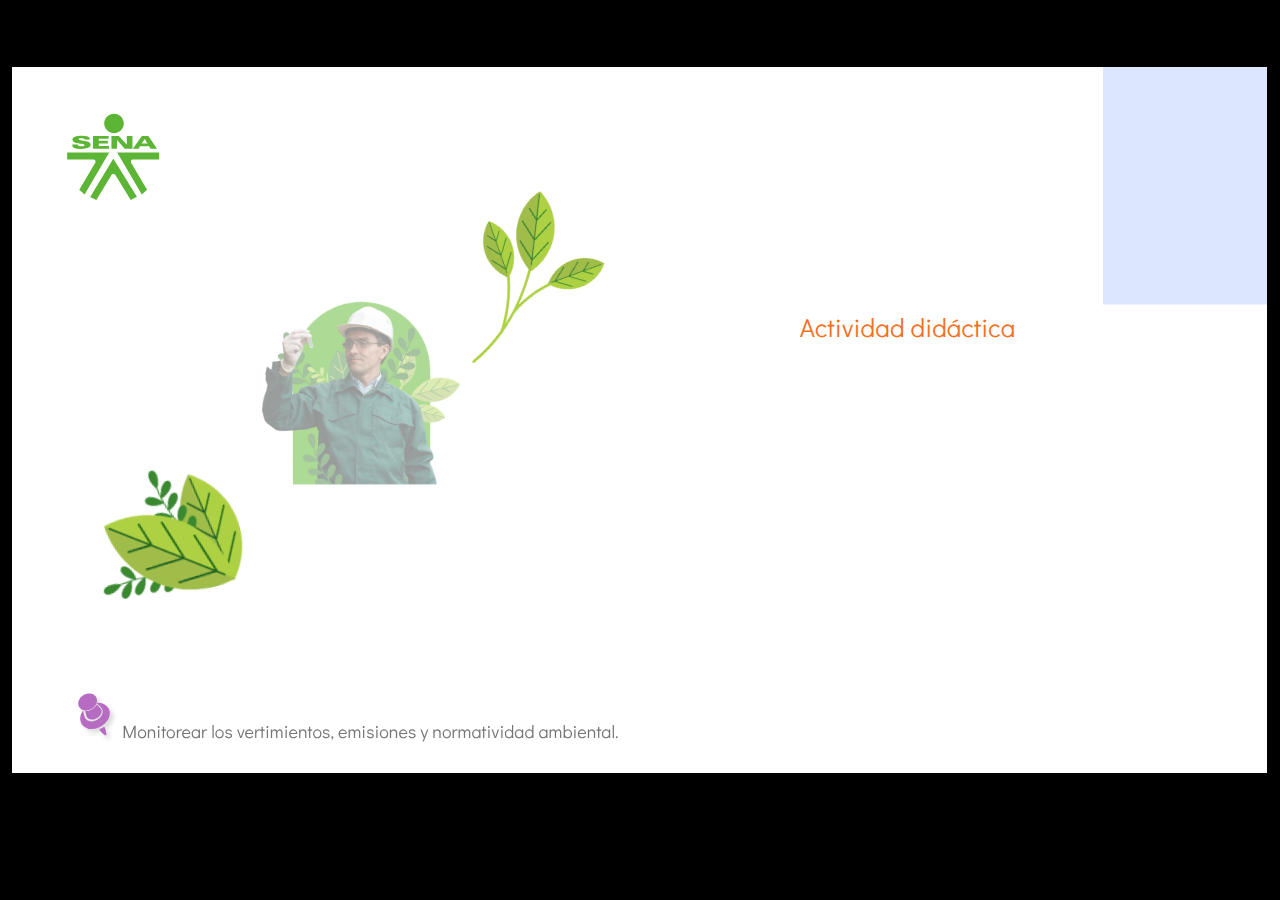
==== public/actividades/index.html @ 24825477 "AD" ====
﻿<!doctype html>
<html lang="es">
<head>
  <meta charset="utf-8">
  <!-- Creado con Storyline 360 - http://www.articulate.com  -->
  <!-- version: 3.73.29904.0 -->
  <title>CF20AD</title>
  <meta http-equiv="x-ua-compatible" content="IE=edge"/>
  <meta name="viewport" content="width=device-width,initial-scale=1,user-scalable=no,shrink-to-fit=no,minimal-ui"/>
  <meta name="apple-mobile-web-app-capable" content="yes"/>
  <style>
    html, body { height: 100%; padding: 0; margin: 0 }
    #app { height: 100%; width: 100%; }
  </style>

  <script>
    window.DS = {};
    window.globals = {
      DATA_PATH_BASE: '',
      HAS_FRAME: true,
      HAS_SLIDE: true,

      lmsPresent: false,
      tinCanPresent: false,
      cmi5Present: false,
      aoSupport: false,
      scale: 'show all',
      captureRc: false,
      browserSize: 'optimal',
      bgColor: '#000000',
      features: 'AccessibleVideo,ConnectionMessages,FullScreenToggle,InsertSvgPicture,LayerPresentAsDialog,MultipleQuizTracking,PlayerSpeedControl,StreamingVideo,UpdatedThemeEditor,UseAudioElement',
      themeName: 'classic',
      preloaderColor: '#FFFFFF',
      suppressAnalytics: false,
      productChannel: 'stable',
      publishSource: 'storyline',
      aid: 'aid|5304b41d-7af7-4125-b8d1-83eb222823e2',
      cid: '802a0502-bb3f-41ae-b490-e39e712f9834',
      playerVersion: '3.73.29904.0',
      publishTimestamp: '2023-04-24T00:48:41.5090489Z',
      maxIosVideoElements: 10,
      connectionSettings: { },

      
      parseParams: function(qs) {
        if (window.globals.parsedParams != null) {
          return window.globals.parsedParams;
        }
        qs = (qs || window.location.search.substr(1)).split('+').join(' ');
        var params = {},
            tokens,
            re = /[?&]?([^=]+)=([^&]*)/g;

        while (tokens = re.exec(qs)) {
          params[decodeURIComponent(tokens[1]).trim()] =
            decodeURIComponent(tokens[2]).trim();
        }
        window.globals.parsedParams = params;
        return params;
      }

    };
  </script>
  <script>
    var isIe11 = ('ActiveXObject' in window || window.MSBlobBuilder != null)
      && window.msCrypto != null && !window.ActiveXObject;
    if (isIe11) {
      window.globals.unsupportedBrowser = true;
      document.write(atob('[base64]'));
    }
  </script>
  
  <script>window.THREE = { };</script>
  
</head>
<body style="background: #000000" class="cs-HTML theme-classic">
  <!-- 360 -->
  <script>!function(){var e,i=/iPhone/i,o=/iPod/i,n=/iPad/i,t=/\biOS-universal(?:.+)Mac\b/i,r=/\bAndroid(?:.+)Mobile\b/i,a=/Android/i,d=/(?:SD4930UR|\bSilk(?:.+)Mobile\b)/i,p=/Silk/i,l=/Windows Phone/i,u=/\bWindows(?:.+)ARM\b/i,b=/BlackBerry/i,s=/BB10/i,c=/Opera Mini/i,f=/\b(CriOS|Chrome)(?:.+)Mobile/i,h=/Mobile(?:.+)Firefox\b/i,v=function(e){return void 0!==e&&"MacIntel"===e.platform&&"number"==typeof e.maxTouchPoints&&e.maxTouchPoints>1&&"undefined"==typeof MSStream};e=function(e){var m={userAgent:"",platform:"",maxTouchPoints:0};e||"undefined"==typeof navigator?"string"==typeof e?m.userAgent=e:e&&e.userAgent&&(m={userAgent:e.userAgent,platform:e.platform,maxTouchPoints:e.maxTouchPoints||0}):m={userAgent:navigator.userAgent,platform:navigator.platform,maxTouchPoints:navigator.maxTouchPoints||0};var g=m.userAgent,y=g.split("[FBAN");void 0!==y[1]&&(g=y[0]),void 0!==(y=g.split("Twitter"))[1]&&(g=y[0]);var A=function(e){return function(i){return i.test(e)}}(g),w={apple:{phone:A(i)&&!A(l),ipod:A(o),tablet:!A(i)&&(A(n)||v(m))&&!A(l),universal:A(t),device:(A(i)||A(o)||A(n)||A(t)||v(m))&&!A(l)},amazon:{phone:A(d),tablet:!A(d)&&A(p),device:A(d)||A(p)},android:{phone:!A(l)&&A(d)||!A(l)&&A(r),tablet:!A(l)&&!A(d)&&!A(r)&&(A(p)||A(a)),device:!A(l)&&(A(d)||A(p)||A(r)||A(a))||A(/\bokhttp\b/i)},windows:{phone:A(l),tablet:A(u),device:A(l)||A(u)},other:{blackberry:A(b),blackberry10:A(s),opera:A(c),firefox:A(h),chrome:A(f),device:A(b)||A(s)||A(c)||A(h)||A(f)},any:!1,phone:!1,tablet:!1};return w.any=w.apple.device||w.android.device||w.windows.device||w.other.device,w.phone=w.apple.phone||w.android.phone||w.windows.phone,w.tablet=w.apple.tablet||w.android.tablet||w.windows.tablet,w}(),"object"==typeof exports&&"undefined"!=typeof module?module.exports=e:"function"==typeof define&&define.amd?define((function(){return e})):this.isMobile=e}();
    window.isMobile.apple.tablet = window.isMobile.apple.tablet ||
      (navigator.platform === 'MacIntel' && navigator.maxTouchPoints > 1);
    window.isMobile.apple.device = window.isMobile.apple.device || window.isMobile.apple.tablet;
    window.isMobile.tablet = window.isMobile.tablet || window.isMobile.apple.tablet;
    window.isMobile.any = window.isMobile.any || window.isMobile.apple.tablet;
  </script>

  <div id="focus-sink" tabindex="-1"></div>

  <div id="preso"></div>
  <script>
    (function() {

      var classTypes = [ 'desktop', 'mobile', 'phone', 'tablet' ];

      var addDeviceClasses = function(prefix, testObj) {
        var curr, i;
        for (i = 0; i < classTypes.length; i++) {
          curr = classTypes[i];
          if (testObj[curr]) {
            document.body.classList.add(prefix + curr);
          }
        }
      };

      var params = window.globals.parseParams(),
          isDevicePreview = params.devicepreview === '1',
          isPhoneOverride = params.deviceType === 'phone' || (isDevicePreview && params.phone == '1'),
          isTabletOverride = (params.deviceType === 'tablet' || isDevicePreview) && !isPhoneOverride,
          isMobileOverride = isPhoneOverride || isTabletOverride;

      var deviceView = {
        desktop: !window.isMobile.any && !isMobileOverride,
        mobile: window.isMobile.any || isMobileOverride,
        phone: isPhoneOverride || (window.isMobile.phone && !isTabletOverride),
        tablet: isTabletOverride || window.isMobile.tablet
      };

      window.globals.deviceView = deviceView;
      window.isMobile.desktop = !window.isMobile.any;
      window.isMobile.mobile = window.isMobile.any;

      addDeviceClasses('view-', deviceView);

    })();
  </script>
  
  <script src='story_content/user.js' type=text/javascript></script>
  <div class="slide-loader"></div>

  <script>
    if (window.globals.deviceView.isMobile) { var doc = document, loader = doc.body.querySelector('.slide-loader'); [ 1, 2, 3 ].forEach(function(n) { var d = doc.createElement('div'); d.style.backgroundColor = window.globals.preloaderColor; d.classList.add('mobile-loader-dot'); d.classList.add('dot' + n); loader.appendChild(d); }); }
  </script>

  <div class="mobile-load-title-overlay" style="display: none">
    <div class="mobile-load-title">CF20AD</div>
  </div>

  <div class="mobile-chrome-warning"></div>

  
<style>
  .warn-connection-dialog {
    display: none;
    background: transparent;
    pointer-events: none;
    position: fixed;
    left: 0;
    top: 0;
    width: 100%;
    height: 100%;
    z-index: 999;
  }

  .warn-connection-content {
    border-radius: 4px;
    background: white;
    border: 1px solid #E7E7E7;
    color: #333333;
    box-shadow: 0 2px 4px rgba(0, 0, 0, 0.25);
    transition: all 150ms ease-out;
    position: absolute;
    white-space: nowrap;
  }

  .view-phone.is-landscape .warn-connection-content {
    left: 23px;
    bottom: 23px;
  }

  .view-tablet.is-landscape .warn-connection-content {
    left: 50%;
    top: 20px;
    transform: translateX(-50%);
  }

  .is-portrait .warn-connection-content {
    transform: translate(-50%, calc(-100% - 15px));
  }

  .warn-connection-content p {
    display: inline-block;
    margin: 0 8px 0 0;
    line-height: 33px;
    font-size: 11px;
  }

  .warn-connection-content svg {
    position: relative;
    vertical-align: middle;
    margin: 0 2px 2px 8px;
  }

  .view-desktop .warn-connection-content {
    left: 1.5em;
    bottom: 1.5em;
  }

  .view-desktop .warn-connection-content p {
    font-size: 1.1em;
  }

  .is-offline .warn-connection-dialog {
    display: block;
  }

  .is-offline .cs-panel * {
    pointer-events: none !important;
  }

  .is-offline .cs-panel {
    pointer-events: all !important;
  }

  .is-offline #nav-controls * {
    pointer-events: none !important;
  }

  .is-offline #nav-controls {
    pointer-events: all !important;
  }
</style>

<div class="warn-connection-dialog">
  <div class="warn-connection-content">
    <svg width="17" height="15" viewBox="0 0 17 15" xmlns="http://www.w3.org/2000/svg">
      <path fill="#8F0000" stroke="white" d="M16.07,12.98 L15.88,12.23 L9.51,1.21 C8.97,0.26,7.6,0.26,7.06,1.21 L0.69,12.23 C0.15,13.16,0.81,14.36,1.91,14.36 H14.65 C15.47,14.36,16.05,13.7,16.07,12.98 Z"/>
      <path fill="white" stroke="white" d="M8.58,5.5 C8.35,5.28,8.5,5.35,8.21,5.32 C8.09,5.35,7.97,5.49,7.96,5.67 C7.97,5.79,7.98,5.92,7.98,6.04 L7.98,6.04 C7.99,6.17,8,6.31,8.01,6.43 L8.01,6.44 C8.03,6.92,8.06,7.41,8.09,7.9 L8.09,7.9 C8.12,8.39,8.14,8.88,8.17,9.37 C8.17,9.39,8.18,9.42,8.2,9.44 C8.23,9.46,8.25,9.47,8.28,9.47 C8.31,9.47,8.34,9.46,8.35,9.44 C8.37,9.43,8.38,9.4,8.39,9.35 L8.39,9.34 C8.39,9.24,8.4,9.15,8.4,9.05 L8.4,9.05 C8.41,8.96,8.41,8.86,8.42,8.75 C8.43,8.44,8.45,8.12,8.47,7.81 L8.47,7.81 C8.49,7.49,8.51,7.18,8.53,6.87 C8.55,6.46,8.56,6.05,8.59,5.64 L8.6,5.62 C8.6,5.57,8.59,5.53,8.58,5.5 L8.21,5.32 Z"/>
      <circle fill="white" stroke="white" cx="8.3" cy="11.35" r="0.3"/>
    </svg>
    <p>You are offline. Trying to reconnect...</p>
  </div>
</div>

<script>
  (function() {
    window.DS.connection = {
      warningShown: false,
      assets: {},
      loadingAssetGroup: false,
      retryDelay: 500
    };

    // @TODO this is POC code and can be cleaned up a bit more if we move forward
    // with the feature



    // The `window.globals.features` variable must be set in `webpack.dev.config` when testing locally - it is not enough
    // to have it in the data - but it must be set there as well.
    var useConnectionMessages = window.AbortController != null &&
      window.location.protocol != 'file:' &&
      window.globals.features.indexOf('ConnectionMessages') != -1;

    window.DS.connection.useConnectionMessages = useConnectionMessages

    var assetCount = 0;
    var checkLoadedId;
    var connectionSettings = window.globals.connectionSettings;

    if (useConnectionMessages && connectionSettings != null) {
      var contentEl = document.querySelector('.warn-connection-content');
      var messageEl = contentEl.querySelector('p')

      if (connectionSettings.useDarkTheme) {
        contentEl.style.borderColor = '#BABBBA';
        contentEl.style.backgroundColor = '#282828';
        contentEl.style.color = '#FFFFFF';
      }

      if (connectionSettings.message != null) {
        messageEl.textContent = window.decodeURIComponent(connectionSettings.message);
      }
    }

    function checkAssetsReady() {
      for (var i in DS.connection.assets) {
        if (!DS.connection.assets[i].success) {
          return false;
        }
      }
      return true;
    }

    function stopAssetGroup() {
      if (!useConnectionMessages) { return; }

      assetCount = 0;

      DS.connection.oldAssetGroup = DS.connection.assets;
      DS.connection.assets = {};
      DS.connection.loadingAssetGroup = false;
      clearInterval(checkLoadedId);
    }

    function startAssetGroup() {
      if (!useConnectionMessages) { return; }
      var ticks = 0;
      clearInterval(checkLoadedId);
      checkLoadedId = setInterval(function() {
        var loaded = 0;
        if (assetCount === 0 && loaded === 0) {
          clearInterval(checkLoadedId);
          return;
        }

        for (var i in DS.connection.assets) {
          if (DS.connection.assets[i].success) {
            loaded++;
          }
        }

        if (assetCount === loaded && checkAssetsReady()) {
          for (var i in DS.connection.assets) {
            if (DS.connection.assets[i].action) {
              DS.connection.assets[i].action();
            }
          }
          hideWarning();
          stopAssetGroup();
        }
      }, 100)
    }

    function requiredAsset(url, action, retry, type) {
      if (!useConnectionMessages) { return; }
      if (DS.connection.assets[url]) { return; }

      DS.connection.assets[url] = {
        success: false, action: action, retry: retry, type: type
      };
      assetCount = Object.keys(DS.connection.assets).length;
      if (!DS.connection.loadingAssetGroup) {
        startAssetGroup();
      }
      DS.connection.loadingAssetGroup = true;
    }

    function assetLoaded(url) {
      if (!useConnectionMessages) { return; }
      if (DS.connection.assets[url]) {
        DS.connection.assets[url].success = true;
      }
    }

    function assetFailed(url) {
      if (!useConnectionMessages) { return; }
      if (!DS.connection.assets[url]) {
        if (/\.js$/.test(url)) {
          setTimeout(function() {
            if (DS.connection.lastSlideLoaded != null) {
              DS.connection.lastSlideLoaded();
            }
          }, DS.connection.retryDelay);
        }
        return;
      }
      if (!DS.connection.warningShown) { showWarning(); }
      if (DS.connection.assets[url].retry) {
        setTimeout(function() {
          if (!DS.connection.assets[url].success) {
            DS.connection.assets[url].retry()
          }
        }, DS.connection.retryDelay);
      }
    }

    function hideWarning() {
      document.body.classList.remove('is-offline');
      DS.connection.warningShown = false;
    }
    DS.connection.hideWarning = hideWarning

    function showWarning(btn) {
      document.body.classList.add('is-offline')
      DS.connection.warningShown = true;
      updateWarningPosition();
    }

    function updateWarningPosition() {
      if (!DS.connection.warningShown) {
        return;
      }

      var isPortrait = document.body.classList.contains('is-portrait');
      var warningEl = document.querySelector('.warn-connection-content');

      if (isPortrait) {
        var slide = document.querySelector('.primary-slide');
        var slideRect = slide.getBoundingClientRect();

        warningEl.style.top = `${slideRect.top}px`
        warningEl.style.left = `${slideRect.left + slideRect.width / 2}px`
      } else {
        warningEl.style.top = null;
        warningEl.style.left = null;
      }

      window.requestAnimationFrame(updateWarningPosition);
    }

    // these will all be noops if the feature flag isn't set in
    // the data and `window.globals.features`
    DS.connection.requiredAsset = requiredAsset;
    DS.connection.assetLoaded = assetLoaded;
    DS.connection.assetFailed = assetFailed;
    DS.connection.stopAssetGroup = stopAssetGroup;
    DS.connection.startAssetGroup = startAssetGroup;
  })();
</script>


  <script>
    
    if (window.autoSpider && window.vInterfaceObject) {
      document.querySelector('.mobile-load-title-overlay').style.display = 'none';
    }
  </script>

  

  <link rel="stylesheet" href="html5/data/css/output.min.css" data-noprefix/>
</body>
<script src="html5/lib/scripts/bootstrapper.min.js"></script>
</html>
---- public/actividades/html5/data/css/output.min.css ----
@font-face {
  font-family: 'Open SansBold CharsBoldFDEAEE1F';
  src: url('[data-uri]');
  font-style: normal;
  font-weight: normal;
}
@font-face {
  font-family: 'Open Sans Charset1_ 6NU7DCB692A';
  src: url('[data-uri]');
  font-style: normal;
  font-weight: normal;
}
@font-face {
  font-family: 'Didact Gothic Charset1_64C2E66C';
  src: url('[data-uri]');
  font-style: normal;
  font-weight: normal;
}
@font-face {
  font-family: 'Didact GothicBold CBold4FF603CA';
  src: url('[data-uri]');
  font-style: normal;
  font-weight: normal;
}
@font-face {
  font-family: 'RobotoBold Charset1Bold7B74070F';
  src: url('[data-uri]');
  font-style: normal;
  font-weight: normal;
}
@font-face {
  font-family: 'Roboto Charset1_ 5cxEei66F362E7';
  src: url('[data-uri]');
  font-style: normal;
  font-weight: normal;
}
@font-face {
  font-family: 'Didact Gothic Charset0_9B944016';
  src: url('[data-uri]');
  font-style: normal;
  font-weight: normal;
}
@font-face {
  font-family: 'Didact GothicBold CBoldC69CEF59';
  src: url('[data-uri]');
  font-style: normal;
  font-weight: normal;
}
@font-face {
  font-family: 'Roboto Charset0_v5lJSRq46A5EDB0';
  src: url('[data-uri]');
  font-style: normal;
  font-weight: normal;
}
@font-face {
  font-family: 'RobotoBold Charset0BoldDCB83F8C';
  src: url('[data-uri]');
  font-style: normal;
  font-weight: normal;
}
.cs-HTML {
  background: rgba(0, 0, 0, 1);
}
.cs-npnxnanbnsnfns00000000001 .cs-infopanel  {
  box-shadow: 0 1px 0 rgba(0, 0, 0, 1);
  background: rgba(255, 255, 255, 1);
}
.cs-npnxnanbnsnfns00000000001 .cs-infopanel .cs-link {
  color: rgba(124, 34, 128, 1);
}
.cs-npnxnanbnsnfns00000000001 .cs-infopanel .cs-link:hover {
  color: rgba(0, 0, 238, 1);
}
.cs-npnxnanbnsnfns00000000001 .cs-infopanel .cs-name {
  color: rgba(68, 68, 68, 1);
}
.cs-npnxnanbnsnfns00000000001 .cs-infopanel .cs-title {
  color: rgba(153, 153, 153, 1);
}
.cs-npnxnanbnsnfns00000000001 .cs-infopanelpopup  {
  box-shadow: 0 1px 0 rgba(0, 0, 0, 1);
  background: linear-gradient(180deg, rgba(29, 29, 29, 1) 0%, rgba(11, 11, 11, 1) 100%);
}
.cs-npnxnanbnsnfns00000000001 .cs-infopanelpopup .cs-link {
  color: rgba(255, 255, 255, 1);
}
.cs-npnxnanbnsnfns00000000001 .cs-infopanelpopup .cs-link:hover {
  color: rgba(117, 117, 117, 1);
}
.cs-npnxnanbnsnfns00000000001 .cs-infopanelpopup .cs-name {
  color: rgba(114, 114, 114, 1);
}
.cs-npnxnanbnsnfns00000000001 .cs-infopanelpopup .cs-bio {
  color: rgba(255, 255, 255, 1);
}
.cs-npnxnanbnsnfns00000000001 .cs-timer  {
  color: rgba(255, 255, 255, 1);
}
.cs-npnxnanbnsnfns00000000001 .cs-duration stop:first-child {
  stop-color: rgba(0, 215, 255, 1);
}
.cs-npnxnanbnsnfns00000000001 .cs-duration stop:last-child {
  stop-color: rgba(0, 171, 255, 1);
}
.cs-npnxnanbnsnfns00000000001 .cs-elapsed stop:first-child {
  stop-color: rgba(254, 227, 71, 1);
}
.cs-npnxnanbnsnfns00000000001 .cs-elapsed stop:last-child {
  stop-color: rgba(252, 204, 42, 1);
}
.cs-npnxnanbnsnfns00000000001 .cs-timer .cs-pie .cs-innerstroke {
  stroke: rgba(255, 255, 255, 1);
}
.cs-npnxnanbnsnfns00000000001 .cs-timer .cs-pie .cs-innerborder {
  stroke: rgba(204, 204, 204, 1);
}
.cs-npnxnanbnsnfns00000000001 .cs-window  {
  box-shadow: 0 8px 5px rgba(0, 0, 0, 0.2);
  border-color: rgba(29, 29, 29, 1);
  background: rgba(42, 42, 42, 1);
  color: rgba(255, 255, 255, 1);
}
.cs-npnxnanbnsnfns00000000001 .cs-window .cs-diva {
  border-color: rgba(49, 49, 49, 1);
}
.cs-npnxnanbnsnfns00000000001 .cs-window .cs-divb {
  border-color: rgba(14, 14, 14, 1);
}
.cs-npnxnanbnsnfns00000000001 .cs-editor .cs-editor-slide {
  color: rgba(255, 255, 255, 1);
}
.cs-npnxnanbnsnfns00000000001 .cs-editor .cs-editor-html {
  color: rgba(255, 255, 255, 1);
}
.cs-npnxnanbnsnfns00000000001 .cs-editor .cs-editor-button {
  text-shadow: 0 1px 0 rgba(0, 0, 0, 1);
  color: rgba(255, 255, 255, 1);
  border-color: rgba(3, 3, 3, 1);
  background: linear-gradient(180deg, rgba(51, 51, 51, 1) 0%, rgba(20, 20, 20, 1) 100%);
}
.cs-npnxnanbnsnfns00000000001 .cs-editor .cs-editor-button:hover {
  background: linear-gradient(180deg, rgba(58, 58, 58, 1) 0%, rgba(12, 12, 12, 1) 100%);
}
.cs-npnxnanbnsnfns00000000001 .cs-editor .cs-editor-button:active {
  background: linear-gradient(180deg, rgba(20, 20, 20, 1) 0%, rgba(50, 50, 50, 1) 100%);
}
.cs-npnxnanbnsnfns00000000001 .cs-listitem  {
  color: rgba(255, 255, 255, 1);
  border-color: rgba(52, 52, 52, 1);
}
.cs-npnxnanbnsnfns00000000001 .cs-listitem.cs-viewed {
  color: rgba(135, 135, 135, 1);
}
.cs-npnxnanbnsnfns00000000001 .cs-listitem.cs-selected {
  color: rgba(255, 255, 255, 1);
  background: rgba(63, 63, 63, 1);
}
.cs-npnxnanbnsnfns00000000001 .cs-listitem.cs-selected:hover {
  background: rgba(63, 63, 63, 1);
}
.cs-npnxnanbnsnfns00000000001 .cs-listitem.cs-selected.hover {
  background: rgba(63, 63, 63, 1);
}
.cs-npnxnanbnsnfns00000000001 .cs-listitem.cs-selected:focus {
  background: rgba(63, 63, 63, 1);
}
.cs-npnxnanbnsnfns00000000001 .cs-listitem .cs-icon-carrot {
  fill: rgba(255, 255, 255, 1);
}
.cs-npnxnanbnsnfns00000000001 .cs-listitem .cs-icon-carrot .cs-shadow {
  fill: rgba(0, 0, 0, 1);
}
.cs-npnxnanbnsnfns00000000001 .cs-listitem:hover {
  background: rgba(49, 49, 49, 1);
}
.cs-npnxnanbnsnfns00000000001 .cs-listitem.hover {
  background: rgba(49, 49, 49, 1);
}
.cs-npnxnanbnsnfns00000000001 .cs-listitem:focus {
  background: rgba(49, 49, 49, 1);
}
.cs-npnxnanbnsnfns00000000001 .cs-glossary  {
  color: rgba(255, 255, 255, 1);
}
.cs-npnxnanbnsnfns00000000001 .cs-glossary .cs-scrolling-panel {
  background: rgba(51, 51, 51, 1);
}
.cs-npnxnanbnsnfns00000000001 .cs-glossary .cs-term.cs-selected .cs-choice-list-trigger {
  color: rgba(255, 255, 255, 1);
  background: rgba(63, 63, 63, 1);
}
.cs-npnxnanbnsnfns00000000001 .cs-glossary .cs-term.cs-selected .cs-choice-list-trigger:focus {
  color: rgba(255, 255, 255, 1);
  background: rgba(63, 63, 63, 1);
}
.cs-npnxnanbnsnfns00000000001 .cs-glossary .cs-term:hover .cs-choice-list-trigger {
  background: rgba(28, 28, 28, 1);
}
.cs-npnxnanbnsnfns00000000001 .cs-glossary .cs-term.hover .cs-choice-list-trigger {
  background: rgba(28, 28, 28, 1);
}
.cs-npnxnanbnsnfns00000000001 .cs-glossary .cs-term .cs-choice-list-trigger:focus {
  background: rgba(28, 28, 28, 1);
}
.cs-npnxnanbnsnfns00000000001 .cs-glossary .cs-diva {
  border-color: rgba(61, 61, 61, 1);
}
.cs-npnxnanbnsnfns00000000001 .cs-glossary .cs-divb {
  border-color: rgba(32, 32, 32, 1);
}
.cs-npnxnanbnsnfns00000000001 .cs-glossary .cs-divc {
  border-color: rgba(61, 61, 61, 1);
}
.cs-npnxnanbnsnfns00000000001 .cs-glossary .cs-heading {
  color: rgba(255, 255, 255, 1);
}
.cs-npnxnanbnsnfns00000000001 .cs-resource .cs-separator {
  border-color: rgba(44, 44, 44, 1);
}
.cs-npnxnanbnsnfns00000000001 .cs-outline  {
  color: rgba(255, 255, 255, 1);
}
.cs-npnxnanbnsnfns00000000001 .cs-outline .cs-diva {
  border-color: rgba(28, 28, 28, 1);
}
.cs-npnxnanbnsnfns00000000001 .cs-outline .cs-divb {
  border-color: rgba(54, 54, 54, 1);
}
.cs-npnxnanbnsnfns00000000001 .cs-outline .cs-divc {
  border-color: rgba(52, 52, 52, 1);
}
.cs-npnxnanbnsnfns00000000001 .cs-outline .cs-search-filter:hover {
  color: rgba(117, 117, 117, 1);
}
.cs-npnxnanbnsnfns00000000001 .cs-outline .cs-search-filter.hover {
  color: rgba(117, 117, 117, 1);
}
.cs-npnxnanbnsnfns00000000001 .cs-transcript  {
  color: rgba(255, 255, 255, 1);
}
.cs-npnxnanbnsnfns00000000001 .cs-transcript .cs-div {
  border-color: rgba(44, 44, 44, 1);
}
.cs-npnxnanbnsnfns00000000001 .cs-tabs:not(.topmenu-item) {
  color: rgba(114, 114, 114, 1);
}
.cs-npnxnanbnsnfns00000000001 .cs-tabs .cs-inner-button:not(.topmenu-item) {
  text-shadow: 0 1px 0 rgba(0, 0, 0, 1);
}
.cs-npnxnanbnsnfns00000000001 .cs-tabs:hover:not(.topmenu-item) {
  color: rgba(82, 84, 84, 1);
}
.cs-npnxnanbnsnfns00000000001 .cs-tabs.cs-selected {
  background: rgba(36, 36, 36, 1);
  color: rgba(255, 255, 255, 1);
}
.cs-npnxnanbnsnfns00000000001 .cs-seekcontrol  {
  background: linear-gradient(180deg, rgba(51, 51, 51, 1) 0%, rgba(20, 20, 20, 1) 100%);
  border-color: rgba(3, 3, 3, 1);
}
.cs-npnxnanbnsnfns00000000001 .cs-seekcontrol .cs-button:hover .cs-icon {
  fill: rgba(255, 255, 255, 1);
}
.cs-npnxnanbnsnfns00000000001 .cs-seekcontrol .cs-button.hover .cs-icon {
  fill: rgba(255, 255, 255, 1);
}
.cs-npnxnanbnsnfns00000000001 .cs-seekcontrol .cs-button .cs-icon-shadow {
  fill: rgba(0, 0, 0, 1);
}
.cs-npnxnanbnsnfns00000000001 .cs-seekcontrol .cs-button .cs-icon {
  fill: rgba(255, 255, 255, 1);
}
.cs-npnxnanbnsnfns00000000001 .cs-seekcontrol .cs-seek .cs-fill {
  background: rgba(255, 255, 255, 1);
}
.cs-npnxnanbnsnfns00000000001 .cs-seekcontrol .cs-seek {
  background: rgba(34, 34, 34, 1);
  border-color: rgba(26, 26, 26, 1);
}
.cs-npnxnanbnsnfns00000000001 .cs-searchinput .cs-input {
  color: rgba(45, 45, 45, 1);
  border-color: rgba(32, 32, 32, 1);
  background: rgba(255, 255, 255, 1);
}
.cs-npnxnanbnsnfns00000000001 .cs-searchinput .cs-input:focus {
  color: rgba(45, 45, 45, 1);
  background: rgba(255, 255, 255, 1);
}
.cs-npnxnanbnsnfns00000000001 .cs-searchinput .cs-input:hover {
  box-shadow: inset 0 0 1px 0 rgba(235, 148, 113, 0);
}
.cs-npnxnanbnsnfns00000000001 .cs-searchinput .cs-input.hover {
  box-shadow: inset 0 0 1px 0 rgba(235, 148, 113, 0);
}
.cs-npnxnanbnsnfns00000000001 .cs-searchinput .cs-button .cs-icon {
  fill: rgba(255, 255, 255, 1);
}
.cs-npnxnanbnsnfns00000000001 .cs-searchinput .cs-button:hover {
  fill: linear-gradient(180deg, rgba(58, 58, 58, 1) 0%, rgba(12, 12, 12, 1) 100%);
}
.cs-npnxnanbnsnfns00000000001 .cs-searchinput .cs-button.hover {
  fill: linear-gradient(180deg, rgba(58, 58, 58, 1) 0%, rgba(12, 12, 12, 1) 100%);
}
.cs-npnxnanbnsnfns00000000001 .cs-menu  {
  box-shadow: 0 1px 0 rgba(14, 14, 14, 1);
  background: rgba(36, 36, 36, 1);
}
.cs-npnxnanbnsnfns00000000001 .cs-topmenu-item.active .cs-tab {
  background: rgba(36, 36, 36, 1);
}
.cs-npnxnanbnsnfns00000000001 .cs-logo  {
  box-shadow: 0 1px 0 rgba(0, 0, 0, 1);
  background: rgba(255, 255, 255, 1);
}
.cs-npnxnanbnsnfns00000000001 .cs-checkbox  {
  color: rgba(255, 255, 255, 1);
}
.cs-npnxnanbnsnfns00000000001 .cs-checkbox:hover {
  border-color: rgba(156, 156, 156, 1);
}
.cs-npnxnanbnsnfns00000000001 .cs-checkbox.hover {
  border-color: rgba(156, 156, 156, 1);
}
.cs-npnxnanbnsnfns00000000001 .cs-checkbox .cs-box {
  color: rgba(255, 255, 255, 1);
  border-color: rgba(22, 22, 22, 1);
}
.cs-npnxnanbnsnfns00000000001 .cs-checkbox .cs-box:checked::after {
  color: rgba(43, 196, 0, 1);
}
.cs-npnxnanbnsnfns00000000001 .cs-checkbox .cs-box.checked.after {
  color: rgba(43, 196, 0, 1);
}
.cs-npnxnanbnsnfns00000000001 .cs-button  {
  text-shadow: 0 1px 0 rgba(0, 0, 0, 0);
  color: rgba(255, 255, 255, 1);
  border-color: rgba(3, 3, 3, 1);
  background: linear-gradient(180deg, rgba(243, 111, 33, 1) 0%, rgba(243, 111, 33, 1) 100%);
  box-shadow: 0 1px 0 rgba(37, 37, 37, 1);
}
.cs-npnxnanbnsnfns00000000001 .cs-button .cs-icon {
  fill: rgba(255, 255, 255, 1);
}
.cs-npnxnanbnsnfns00000000001 .cs-button .cs-icon-shadow {
  fill: rgba(0, 0, 0, 0);
}
.cs-npnxnanbnsnfns00000000001 .cs-button:hover {
  background: linear-gradient(180deg, rgba(253, 188, 46, 1) 0%, rgba(255, 192, 0, 1) 100%);
}
.cs-npnxnanbnsnfns00000000001 .cs-button.hover {
  background: linear-gradient(180deg, rgba(253, 188, 46, 1) 0%, rgba(255, 192, 0, 1) 100%);
}
.cs-npnxnanbnsnfns00000000001 .cs-button:active {
  background: linear-gradient(180deg, rgba(20, 20, 20, 1) 0%, rgba(50, 50, 50, 1) 100%);
}
.cs-npnxnanbnsnfns00000000001 .cs-button.cs-disabled:hover {
  background: linear-gradient(180deg, rgba(243, 111, 33, 1) 0%, rgba(243, 111, 33, 1) 100%);
}
.cs-npnxnanbnsnfns00000000001 .cs-button.cs-disabled.hover {
  background: linear-gradient(180deg, rgba(243, 111, 33, 1) 0%, rgba(243, 111, 33, 1) 100%);
}
.cs-npnxnanbnsnfns00000000001 .cs-button.cs-disabled:active {
  background: linear-gradient(180deg, rgba(243, 111, 33, 1) 0%, rgba(243, 111, 33, 1) 100%);
}
.cs-npnxnanbnsnfns00000000001 .cs-button.cs-volume:hover {
  background: linear-gradient(180deg, rgba(243, 111, 33, 1) 0%, rgba(243, 111, 33, 1) 100%);
}
.cs-npnxnanbnsnfns00000000001 .cs-button.cs-volume.hover {
  background: linear-gradient(180deg, rgba(243, 111, 33, 1) 0%, rgba(243, 111, 33, 1) 100%);
}
.cs-npnxnanbnsnfns00000000001 .cs-button.cs-volume:active {
  background: linear-gradient(180deg, rgba(243, 111, 33, 1) 0%, rgba(243, 111, 33, 1) 100%);
}
.cs-npnxnanbnsnfns00000000001.cs-base  {
  color: rgba(255, 255, 255, 1);
  border-color: rgba(0, 0, 0, 1);
  background: linear-gradient(180deg, rgba(0, 0, 0, 1) 0%, rgba(0, 0, 0, 1) 100%);
}
.cs-npnxnanbnsnfns00000000001.cs-base .cs-separator .cs-diva {
  background: rgba(14, 14, 14, 1);
}
.cs-npnxnanbnsnfns00000000001.cs-base .cs-separator .cs-divb {
  background: rgba(49, 49, 49, 1);
}
.cs-npnxnanbnsnfns00000000001.cs-base .cs-topmenu-item.active .cs-tab {
  border-color: rgba(14, 14, 14, 1);
}
.cs-npnxnanbnsnfns00000000001.cs-base .cs-topmenu-item.active .cs-panel {
  border-color: rgba(14, 14, 14, 1);
}
.cs-npnxnanbnsnfns00000000001.cs-base .cs-left {
  background: linear-gradient(180deg, rgba(27, 27, 27, 1) 0%, rgba(10, 10, 10, 1) 100%);
}
.cs-npnxnanbnsnfns00000000001.cs-base .cs-area-primary .cs-slide-container {
  background: linear-gradient(180deg, rgba(29, 29, 29, 1) 0%, rgba(11, 11, 11, 1) 100%);
}
.cs-npnxnanbnsnfns00000000001 .cs-volume::-moz-range-thumb {
  border-color: rgba(28, 28, 28, 1);
  box-shadow: inset 0 0 1px 0 rgba(90, 90, 90, 1);
  background: rgba(76, 76, 76, 1);
}
.cs-npnxnanbnsnfns00000000001 .cs-volume::-ms-thumb {
  border-color: rgba(28, 28, 28, 1);
  box-shadow: inset 0 0 1px 0 rgba(90, 90, 90, 1);
  background: rgba(76, 76, 76, 1);
}
.cs-npnxnanbnsnfns00000000001 .cs-volume::-webkit-slider-thumb {
  border-color: rgba(28, 28, 28, 1);
  box-shadow: inset 0 0 1px 0 rgba(90, 90, 90, 1);
  background: rgba(76, 76, 76, 1);
}
.cs-npnxnanbnsnfns00000000001 .cs-volume::-moz-range-track {
  border-color: rgba(73, 73, 73, 1);
  background: rgba(49, 49, 49, 1);
}
.cs-npnxnanbnsnfns00000000001 .cs-volume::-ms-track {
  border-color: rgba(73, 73, 73, 1);
  background: rgba(49, 49, 49, 1);
}
.cs-npnxnanbnsnfns00000000001 .cs-volume::-webkit-slider-runnable-track {
  border-color: rgba(73, 73, 73, 1);
  background: rgba(49, 49, 49, 1);
}
body.show-focus .tab-focus-box {
  border-color: rgba(255, 255, 0, 1);
}
.skipnav {
  border-color: rgba(255, 255, 0, 1);
}
.fn-npnxnanbsnfns00000000001 {
  font-family: 'Open SansD6FFC9F9';
  -webkit-font-variant-ligatures: no-common-ligatures;
  font-variant-ligatures: no-common-ligatures;
}
.fn-pxabnsnfns00000000001 {
  font-family: 'Open SansD6FFC9F9';
  -webkit-font-variant-ligatures: no-common-ligatures;
  font-variant-ligatures: no-common-ligatures;
}
.fn-npxnabnsnfns00000000001 {
  font-family: 'Open SansD6FFC9F9';
  -webkit-font-variant-ligatures: no-common-ligatures;
  font-variant-ligatures: no-common-ligatures;
}
.fn-npnxnanbnsnfns00000000001 {
  font-family: 'Open SansD6FFC9F9';
  -webkit-font-variant-ligatures: no-common-ligatures;
  font-variant-ligatures: no-common-ligatures;
}
.fn-pxabnsnfns00000000000 {
  font-family: 'Open SansD6FFC9F9';
  -webkit-font-variant-ligatures: no-common-ligatures;
  font-variant-ligatures: no-common-ligatures;
}
.fn-npxnabsnfns00000000001 {
  font-family: 'Open SansD6FFC9F9';
  -webkit-font-variant-ligatures: no-common-ligatures;
  font-variant-ligatures: no-common-ligatures;
}
.fn-pxabsnfns00000000001 {
  font-family: 'Open SansD6FFC9F9';
  -webkit-font-variant-ligatures: no-common-ligatures;
  font-variant-ligatures: no-common-ligatures;
}
@font-face {
  font-family: 'Open SansD6FFC9F9';
  src: url('[data-uri]');
  font-style: normal;
  font-weight: bold;
}
@font-face {
  font-family: 'Open SansD6FFC9F9';
  src: url('[data-uri]');
  font-style: normal;
  font-weight: normal;
}
.cs-InvalidPromptSlide .cs-5dcqopVglZC-InvalidPromptSlide-btn0 {
  color: rgba(255, 255, 255, 1);
  border-color: rgba(3, 3, 3, 1);
  background: linear-gradient(180deg, rgba(51, 51, 51, 1) 0%, rgba(20, 20, 20, 1) 100%);
  text-shadow: 0 1px 0 rgba(0, 0, 0, 1);
}
.cs-InvalidPromptSlide .cs-5dcqopVglZC-InvalidPromptSlide-btn0 .cs-html {
  color: rgba(255, 255, 255, 1);
}
.cs-InvalidPromptSlide .cs-5dcqopVglZC-InvalidPromptSlide-btn0 .cs-slide {
  border-color: rgba(255, 255, 255, 1);
}
.cs-InvalidPromptSlide .cs-5dcqopVglZC-InvalidPromptSlide-btn0:hover {
  background: linear-gradient(180deg, rgba(58, 58, 58, 1) 0%, rgba(12, 12, 12, 1) 100%);
}
.cs-InvalidPromptSlide .cs-5dcqopVglZC-InvalidPromptSlide-btn0:active {
  background: linear-gradient(180deg, rgba(20, 20, 20, 1) 0%, rgba(50, 50, 50, 1) 100%);
}
.cs-PrintPromptSlide .cs-5dcqopVglZC-PrintPromptSlide-btn0 {
  color: rgba(255, 255, 255, 1);
  border-color: rgba(3, 3, 3, 1);
  background: linear-gradient(180deg, rgba(51, 51, 51, 1) 0%, rgba(20, 20, 20, 1) 100%);
  text-shadow: 0 1px 0 rgba(0, 0, 0, 1);
}
.cs-PrintPromptSlide .cs-5dcqopVglZC-PrintPromptSlide-btn0 .cs-html {
  color: rgba(255, 255, 255, 1);
}
.cs-PrintPromptSlide .cs-5dcqopVglZC-PrintPromptSlide-btn0 .cs-slide {
  border-color: rgba(255, 255, 255, 1);
}
.cs-PrintPromptSlide .cs-5dcqopVglZC-PrintPromptSlide-btn0:hover {
  background: linear-gradient(180deg, rgba(58, 58, 58, 1) 0%, rgba(12, 12, 12, 1) 100%);
}
.cs-PrintPromptSlide .cs-5dcqopVglZC-PrintPromptSlide-btn0:active {
  background: linear-gradient(180deg, rgba(20, 20, 20, 1) 0%, rgba(50, 50, 50, 1) 100%);
}
.cs-ScrollPromptSlide .cs-5dcqopVglZC-ScrollPromptSlide-btn0 {
  color: rgba(255, 255, 255, 1);
  border-color: rgba(3, 3, 3, 1);
  background: linear-gradient(180deg, rgba(51, 51, 51, 1) 0%, rgba(20, 20, 20, 1) 100%);
  text-shadow: 0 1px 0 rgba(0, 0, 0, 1);
}
.cs-ScrollPromptSlide .cs-5dcqopVglZC-ScrollPromptSlide-btn0 .cs-html {
  color: rgba(255, 255, 255, 1);
}
.cs-ScrollPromptSlide .cs-5dcqopVglZC-ScrollPromptSlide-btn0 .cs-slide {
  border-color: rgba(255, 255, 255, 1);
}
.cs-ScrollPromptSlide .cs-5dcqopVglZC-ScrollPromptSlide-btn0:hover {
  background: linear-gradient(180deg, rgba(58, 58, 58, 1) 0%, rgba(12, 12, 12, 1) 100%);
}
.cs-ScrollPromptSlide .cs-5dcqopVglZC-ScrollPromptSlide-btn0:active {
  background: linear-gradient(180deg, rgba(20, 20, 20, 1) 0%, rgba(50, 50, 50, 1) 100%);
}
.cs-ExternalInterfaceErrorSlide .cs-buttonOK {
  color: rgba(255, 255, 255, 1);
  border-color: rgba(3, 3, 3, 1);
  background: linear-gradient(180deg, rgba(51, 51, 51, 1) 0%, rgba(20, 20, 20, 1) 100%);
  text-shadow: 0 1px 0 rgba(0, 0, 0, 1);
}
.cs-ExternalInterfaceErrorSlide .cs-buttonOK .cs-html {
  color: rgba(255, 255, 255, 1);
}
.cs-ExternalInterfaceErrorSlide .cs-buttonOK .cs-slide {
  border-color: rgba(255, 255, 255, 1);
}
.cs-ExternalInterfaceErrorSlide .cs-buttonOK:hover {
  background: linear-gradient(180deg, rgba(58, 58, 58, 1) 0%, rgba(12, 12, 12, 1) 100%);
}
.cs-ExternalInterfaceErrorSlide .cs-buttonOK:active {
  background: linear-gradient(180deg, rgba(20, 20, 20, 1) 0%, rgba(50, 50, 50, 1) 100%);
}
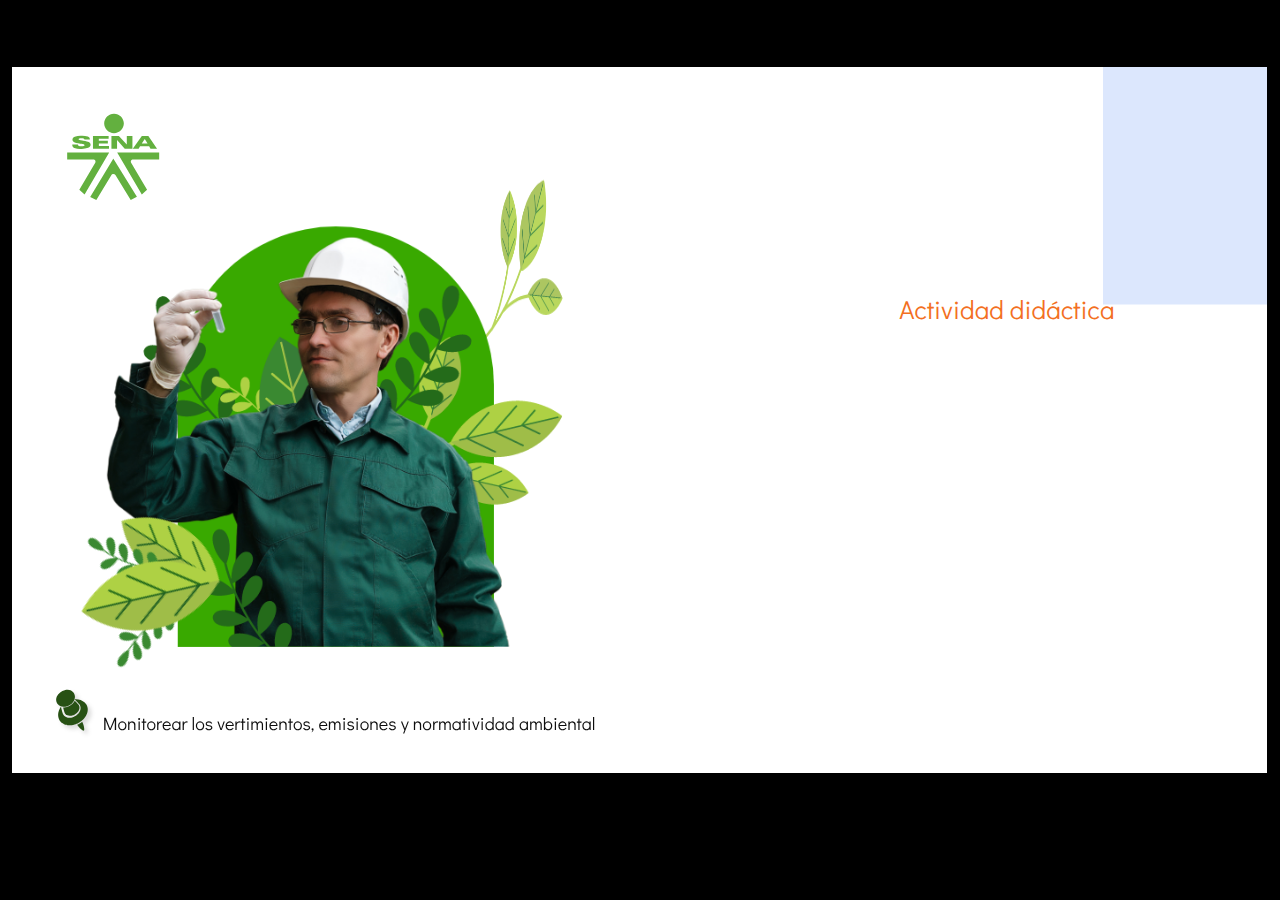
==== commit 010f75c9: "Ajustes 2" ====
--- a/public/actividades/index.html
+++ b/public/actividades/index.html
@@ -3,8 +3,8 @@
 <head>
   <meta charset="utf-8">
   <!-- Creado con Storyline 360 - http://www.articulate.com  -->
-  <!-- version: 3.73.29904.0 -->
-  <title>CF20AD</title>
+  <!-- version: 3.77.30587.0 -->
+  <title>Actividad did&#225;ctica</title>
   <meta http-equiv="x-ua-compatible" content="IE=edge"/>
   <meta name="viewport" content="width=device-width,initial-scale=1,user-scalable=no,shrink-to-fit=no,minimal-ui"/>
   <meta name="apple-mobile-web-app-capable" content="yes"/>
@@ -28,18 +28,18 @@
       captureRc: false,
       browserSize: 'optimal',
       bgColor: '#000000',
-      features: 'AccessibleVideo,ConnectionMessages,FullScreenToggle,InsertSvgPicture,LayerPresentAsDialog,MultipleQuizTracking,PlayerSpeedControl,StreamingVideo,UpdatedThemeEditor,UseAudioElement',
+      features: 'AccessibleVideo,ConnectionMessages,DropIn1,DropIn2,FullScreenToggle,LayerPresentAsDialog,MultipleQuizTracking,PlayerSpeedControl,StreamingVideo,UpdatedThemeEditor,UseAudioElement,VideoSync',
       themeName: 'classic',
       preloaderColor: '#FFFFFF',
       suppressAnalytics: false,
       productChannel: 'stable',
       publishSource: 'storyline',
       aid: 'aid|5304b41d-7af7-4125-b8d1-83eb222823e2',
-      cid: '802a0502-bb3f-41ae-b490-e39e712f9834',
-      playerVersion: '3.73.29904.0',
-      publishTimestamp: '2023-04-24T00:48:41.5090489Z',
+      cid: 'f1794ce2-f129-4638-a0e9-e3b36b7103e6',
+      playerVersion: '3.77.30587.0',
+      publishTimestamp: '2023-07-13T20:13:21.8500375Z',
       maxIosVideoElements: 10,
-      connectionSettings: { },
+      connectionSettings: { mode: 'disabled' },
 
       
       parseParams: function(qs) {
@@ -131,7 +131,7 @@
   </script>
 
   <div class="mobile-load-title-overlay" style="display: none">
-    <div class="mobile-load-title">CF20AD</div>
+    <div class="mobile-load-title">Actividad did&#225;ctica</div>
   </div>
 
   <div class="mobile-chrome-warning"></div>
@@ -239,22 +239,20 @@
       retryDelay: 500
     };
 
-    // @TODO this is POC code and can be cleaned up a bit more if we move forward
-    // with the feature
-
-
+    var connectionSettings = window.globals.connectionSettings || {};
 
     // The `window.globals.features` variable must be set in `webpack.dev.config` when testing locally - it is not enough
     // to have it in the data - but it must be set there as well.
     var useConnectionMessages = window.AbortController != null &&
       window.location.protocol != 'file:' &&
-      window.globals.features.indexOf('ConnectionMessages') != -1;
+      window.globals.features.indexOf('ConnectionMessages') != -1 &&
+      connectionSettings.mode === 'normal';
 
     window.DS.connection.useConnectionMessages = useConnectionMessages
 
     var assetCount = 0;
     var checkLoadedId;
-    var connectionSettings = window.globals.connectionSettings;
+
 
     if (useConnectionMessages && connectionSettings != null) {
       var contentEl = document.querySelector('.warn-connection-content');
@@ -344,7 +342,7 @@
     function assetFailed(url) {
       if (!useConnectionMessages) { return; }
       if (!DS.connection.assets[url]) {
-        if (/\.js$/.test(url)) {
+        if (/\.js$/.test(url) && url.indexOf('transcripts') === -1) {
           setTimeout(function() {
             if (DS.connection.lastSlideLoaded != null) {
               DS.connection.lastSlideLoaded();
--- a/public/actividades/html5/data/css/output.min.css
+++ b/public/actividades/html5/data/css/output.min.css
@@ -1,36 +1,12 @@
 @font-face {
-  font-family: 'Open SansBold CharsBoldFDEAEE1F';
-  src: url('[data-uri]');
+  font-family: 'Didact GothicBold CBoldA8B49E6F';
+  src: url('[data-uri]');
   font-style: normal;
   font-weight: normal;
 }
 @font-face {
-  font-family: 'Open Sans Charset1_ 6NU7DCB692A';
-  src: url('[data-uri]');
-  font-style: normal;
-  font-weight: normal;
-}
-@font-face {
-  font-family: 'Didact Gothic Charset1_64C2E66C';
-  src: url('[data-uri]');
-  font-style: normal;
-  font-weight: normal;
-}
-@font-face {
-  font-family: 'Didact GothicBold CBold4FF603CA';
-  src: url('[data-uri]');
-  font-style: normal;
-  font-weight: normal;
-}
-@font-face {
-  font-family: 'RobotoBold Charset1Bold7B74070F';
-  src: url('[data-uri]');
-  font-style: normal;
-  font-weight: normal;
-}
-@font-face {
-  font-family: 'Roboto Charset1_ 5cxEei66F362E7';
-  src: url('[data-uri]');
+  font-family: 'Didact Gothic Charset1_CF116C75';
+  src: url('[data-uri]');
   font-style: normal;
   font-weight: normal;
 }
@@ -42,19 +18,7 @@
 }
 @font-face {
   font-family: 'Didact GothicBold CBoldC69CEF59';
-  src: url('[data-uri]');
-  font-style: normal;
-  font-weight: normal;
-}
-@font-face {
-  font-family: 'Roboto Charset0_v5lJSRq46A5EDB0';
-  src: url('[data-uri]');
-  font-style: normal;
-  font-weight: normal;
-}
-@font-face {
-  font-family: 'RobotoBold Charset0BoldDCB83F8C';
-  src: url('[data-uri]');
+  src: url('[data-uri]');
   font-style: normal;
   font-weight: normal;
 }
@@ -428,104 +392,94 @@
   border-color: rgba(255, 255, 0, 1);
 }
 .fn-npnxnanbsnfns00000000001 {
-  font-family: 'Open SansD6FFC9F9';
+  font-family: 'Didact Gothic654D575A';
   -webkit-font-variant-ligatures: no-common-ligatures;
   font-variant-ligatures: no-common-ligatures;
 }
 .fn-pxabnsnfns00000000001 {
-  font-family: 'Open SansD6FFC9F9';
+  font-family: 'Didact Gothic654D575A';
   -webkit-font-variant-ligatures: no-common-ligatures;
   font-variant-ligatures: no-common-ligatures;
 }
 .fn-npxnabnsnfns00000000001 {
-  font-family: 'Open SansD6FFC9F9';
+  font-family: 'Didact Gothic654D575A';
   -webkit-font-variant-ligatures: no-common-ligatures;
   font-variant-ligatures: no-common-ligatures;
 }
 .fn-npnxnanbnsnfns00000000001 {
-  font-family: 'Open SansD6FFC9F9';
+  font-family: 'Didact Gothic654D575A';
   -webkit-font-variant-ligatures: no-common-ligatures;
   font-variant-ligatures: no-common-ligatures;
 }
 .fn-pxabnsnfns00000000000 {
-  font-family: 'Open SansD6FFC9F9';
+  font-family: 'Didact Gothic654D575A';
   -webkit-font-variant-ligatures: no-common-ligatures;
   font-variant-ligatures: no-common-ligatures;
 }
-.fn-npxnabsnfns00000000001 {
-  font-family: 'Open SansD6FFC9F9';
-  -webkit-font-variant-ligatures: no-common-ligatures;
-  font-variant-ligatures: no-common-ligatures;
-}
-.fn-pxabsnfns00000000001 {
-  font-family: 'Open SansD6FFC9F9';
-  -webkit-font-variant-ligatures: no-common-ligatures;
-  font-variant-ligatures: no-common-ligatures;
-}
 @font-face {
-  font-family: 'Open SansD6FFC9F9';
-  src: url('[data-uri]');
-  font-style: normal;
-  font-weight: bold;
-}
-@font-face {
-  font-family: 'Open SansD6FFC9F9';
-  src: url('[data-uri]');
+  font-family: 'Didact Gothic654D575A';
+  src: url('[data-uri]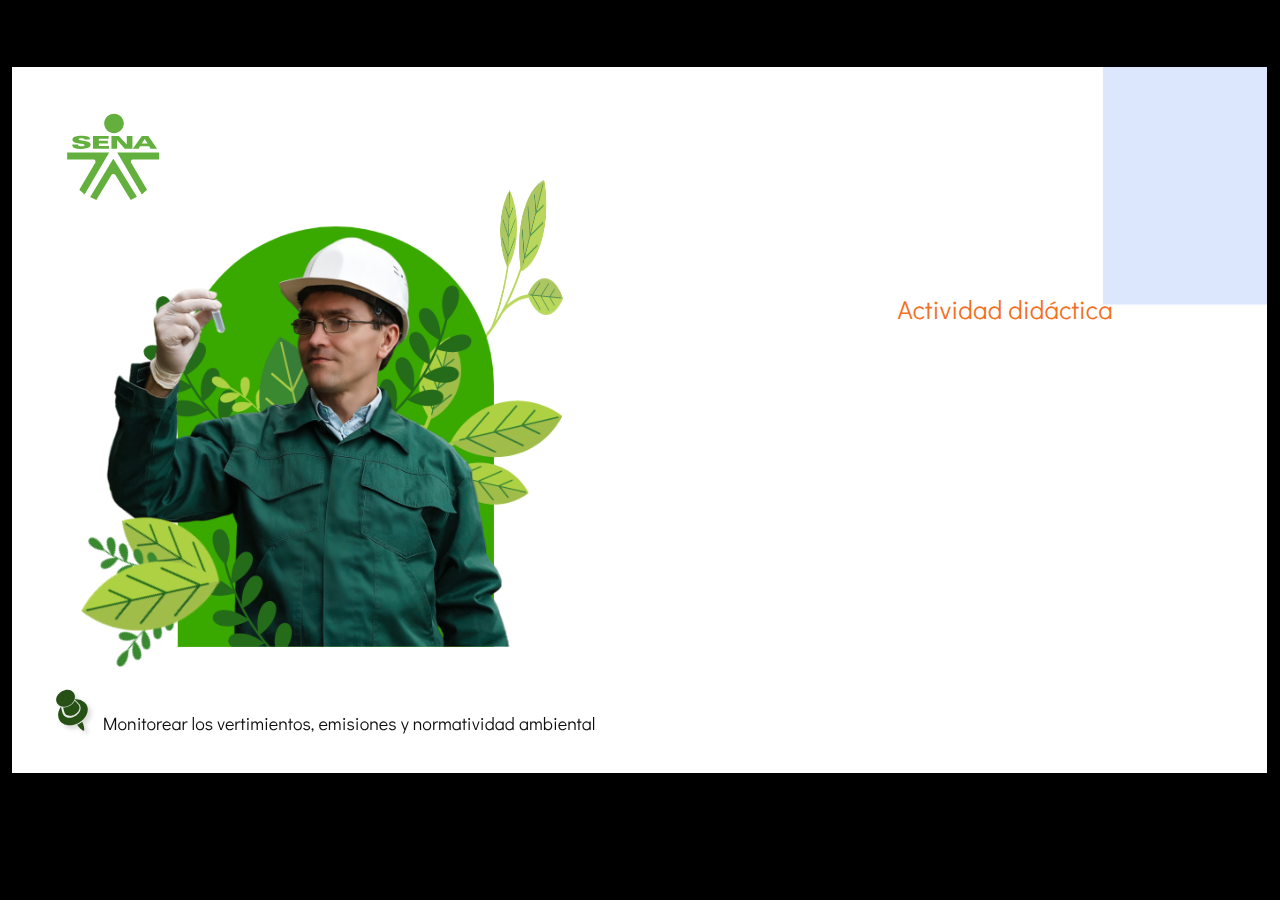
==== commit 9f13c5bd: "AD" ====
--- a/public/actividades/index.html
+++ b/public/actividades/index.html
@@ -35,9 +35,9 @@
       productChannel: 'stable',
       publishSource: 'storyline',
       aid: 'aid|5304b41d-7af7-4125-b8d1-83eb222823e2',
-      cid: 'f1794ce2-f129-4638-a0e9-e3b36b7103e6',
+      cid: '8da2c76f-e1fb-4beb-96e1-f45d971019f8',
       playerVersion: '3.77.30587.0',
-      publishTimestamp: '2023-07-13T20:13:21.8500375Z',
+      publishTimestamp: '2023-07-15T02:31:19.6408318Z',
       maxIosVideoElements: 10,
       connectionSettings: { mode: 'disabled' },
 
--- a/public/actividades/html5/data/css/output.min.css
+++ b/public/actividades/html5/data/css/output.min.css
@@ -1,12 +1,12 @@
 @font-face {
-  font-family: 'Didact GothicBold CBoldA8B49E6F';
+  font-family: 'Didact GothicBold CBoldC888F937';
   src: url('[data-uri]');
   font-style: normal;
   font-weight: normal;
 }
 @font-face {
-  font-family: 'Didact Gothic Charset1_CF116C75';
-  src: url('[data-uri]');
+  font-family: 'Didact Gothic Charset1_7B29D638';
+  src: url('[data-uri]');
   font-style: normal;
   font-weight: normal;
 }
@@ -428,58 +428,58 @@
   font-style: normal;
   font-weight: normal;
 }
-.cs-InvalidPromptSlide .cs-61n7mKuI6r4-InvalidPromptSlide-btn0 {
+.cs-InvalidPromptSlide .cs-6W7vjAI3e19-InvalidPromptSlide-btn0 {
   color: rgba(255, 255, 255, 1);
   border-color: rgba(3, 3, 3, 1);
   background: linear-gradient(180deg, rgba(51, 51, 51, 1) 0%, rgba(20, 20, 20, 1) 100%);
   text-shadow: 0 1px 0 rgba(0, 0, 0, 1);
 }
-.cs-InvalidPromptSlide .cs-61n7mKuI6r4-InvalidPromptSlide-btn0 .cs-html {
-  color: rgba(255, 255, 255, 1);
-}
-.cs-InvalidPromptSlide .cs-61n7mKuI6r4-InvalidPromptSlide-btn0 .cs-slide {
+.cs-InvalidPromptSlide .cs-6W7vjAI3e19-InvalidPromptSlide-btn0 .cs-html {
+  color: rgba(255, 255, 255, 1);
+}
+.cs-InvalidPromptSlide .cs-6W7vjAI3e19-InvalidPromptSlide-btn0 .cs-slide {
   border-color: rgba(255, 255, 255, 1);
 }
-.cs-InvalidPromptSlide .cs-61n7mKuI6r4-InvalidPromptSlide-btn0:hover {
+.cs-InvalidPromptSlide .cs-6W7vjAI3e19-InvalidPromptSlide-btn0:hover {
   background: linear-gradient(180deg, rgba(58, 58, 58, 1) 0%, rgba(12, 12, 12, 1) 100%);
 }
-.cs-InvalidPromptSlide .cs-61n7mKuI6r4-InvalidPromptSlide-btn0:active {
+.cs-InvalidPromptSlide .cs-6W7vjAI3e19-InvalidPromptSlide-btn0:active {
   background: linear-gradient(180deg, rgba(20, 20, 20, 1) 0%, rgba(50, 50, 50, 1) 100%);
 }
-.cs-PrintPromptSlide .cs-61n7mKuI6r4-PrintPromptSlide-btn0 {
+.cs-PrintPromptSlide .cs-6W7vjAI3e19-PrintPromptSlide-btn0 {
   color: rgba(255, 255, 255, 1);
   border-color: rgba(3, 3, 3, 1);
   background: linear-gradient(180deg, rgba(51, 51, 51, 1) 0%, rgba(20, 20, 20, 1) 100%);
   text-shadow: 0 1px 0 rgba(0, 0, 0, 1);
 }
-.cs-PrintPromptSlide .cs-61n7mKuI6r4-PrintPromptSlide-btn0 .cs-html {
-  color: rgba(255, 255, 255, 1);
-}
-.cs-PrintPromptSlide .cs-61n7mKuI6r4-PrintPromptSlide-btn0 .cs-slide {
+.cs-PrintPromptSlide .cs-6W7vjAI3e19-PrintPromptSlide-btn0 .cs-html {
+  color: rgba(255, 255, 255, 1);
+}
+.cs-PrintPromptSlide .cs-6W7vjAI3e19-PrintPromptSlide-btn0 .cs-slide {
   border-color: rgba(255, 255, 255, 1);
 }
-.cs-PrintPromptSlide .cs-61n7mKuI6r4-PrintPromptSlide-btn0:hover {
+.cs-PrintPromptSlide .cs-6W7vjAI3e19-PrintPromptSlide-btn0:hover {
   background: linear-gradient(180deg, rgba(58, 58, 58, 1) 0%, rgba(12, 12, 12, 1) 100%);
 }
-.cs-PrintPromptSlide .cs-61n7mKuI6r4-PrintPromptSlide-btn0:active {
+.cs-PrintPromptSlide .cs-6W7vjAI3e19-PrintPromptSlide-btn0:active {
   background: linear-gradient(180deg, rgba(20, 20, 20, 1) 0%, rgba(50, 50, 50, 1) 100%);
 }
-.cs-ScrollPromptSlide .cs-61n7mKuI6r4-ScrollPromptSlide-btn0 {
+.cs-ScrollPromptSlide .cs-6W7vjAI3e19-ScrollPromptSlide-btn0 {
   color: rgba(255, 255, 255, 1);
   border-color: rgba(3, 3, 3, 1);
   background: linear-gradient(180deg, rgba(51, 51, 51, 1) 0%, rgba(20, 20, 20, 1) 100%);
   text-shadow: 0 1px 0 rgba(0, 0, 0, 1);
 }
-.cs-ScrollPromptSlide .cs-61n7mKuI6r4-ScrollPromptSlide-btn0 .cs-html {
-  color: rgba(255, 255, 255, 1);
-}
-.cs-ScrollPromptSlide .cs-61n7mKuI6r4-ScrollPromptSlide-btn0 .cs-slide {
+.cs-ScrollPromptSlide .cs-6W7vjAI3e19-ScrollPromptSlide-btn0 .cs-html {
+  color: rgba(255, 255, 255, 1);
+}
+.cs-ScrollPromptSlide .cs-6W7vjAI3e19-ScrollPromptSlide-btn0 .cs-slide {
   border-color: rgba(255, 255, 255, 1);
 }
-.cs-ScrollPromptSlide .cs-61n7mKuI6r4-ScrollPromptSlide-btn0:hover {
+.cs-ScrollPromptSlide .cs-6W7vjAI3e19-ScrollPromptSlide-btn0:hover {
   background: linear-gradient(180deg, rgba(58, 58, 58, 1) 0%, rgba(12, 12, 12, 1) 100%);
 }
-.cs-ScrollPromptSlide .cs-61n7mKuI6r4-ScrollPromptSlide-btn0:active {
+.cs-ScrollPromptSlide .cs-6W7vjAI3e19-ScrollPromptSlide-btn0:active {
   background: linear-gradient(180deg, rgba(20, 20, 20, 1) 0%, rgba(50, 50, 50, 1) 100%);
 }
 .cs-ExternalInterfaceErrorSlide .cs-buttonOK {
